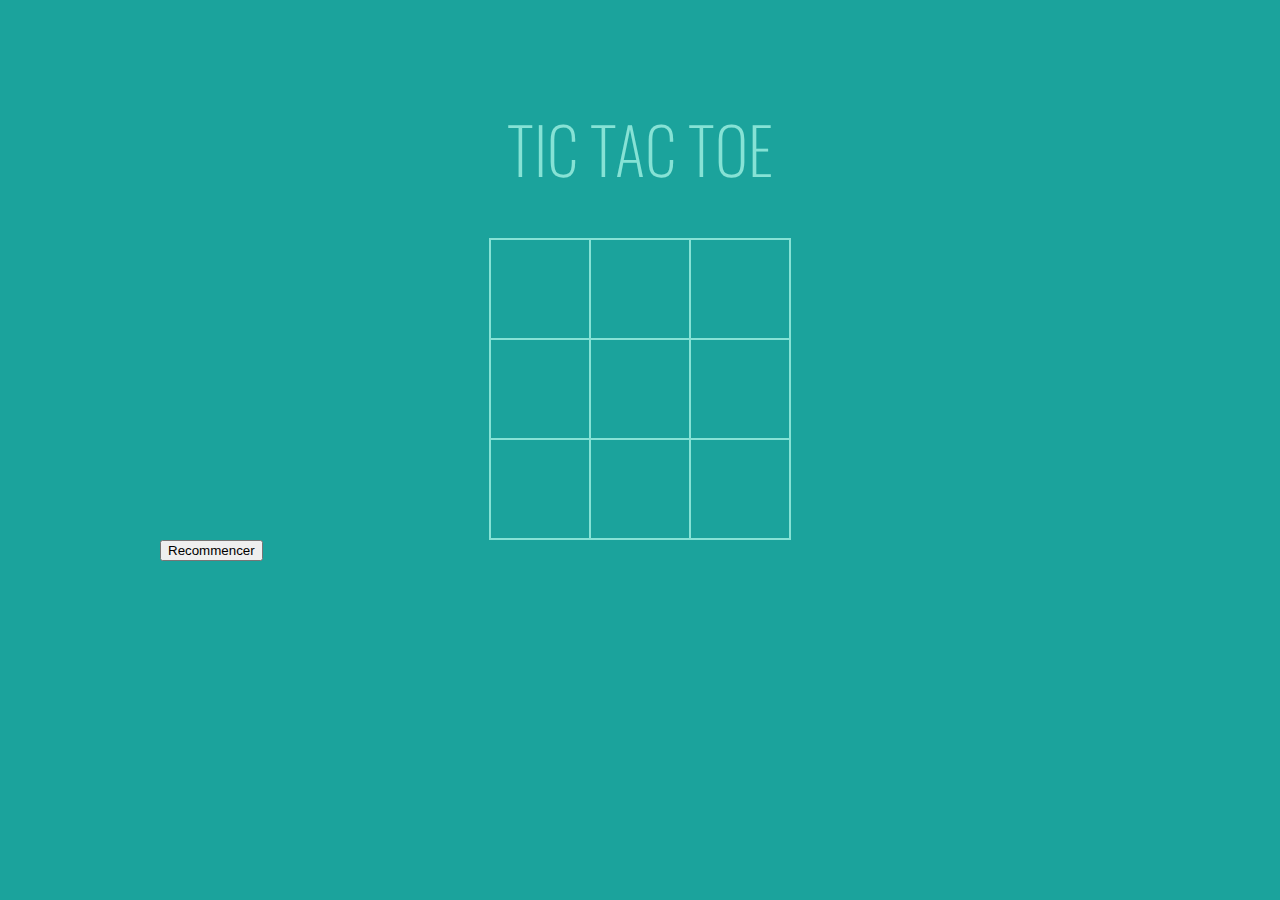
==== tictactoe/index.html @ b1eea05c "tic tac toe" ====
<!DOCTYPE html>
<html lang="fr">
<head>
    <meta charset="UTF-8">
    <title>Tic Tac Toe</title>
    <link rel="stylesheet" type="text/css" href="css/style.css" />
    <link href='https://fonts.googleapis.com/css?family=Oswald:400,300,700' rel='stylesheet' type='text/css'>
</head>

<body>
    <div class="wrapper">
        <h1>Tic Tac Toe</h1>
        <div id="game" class="game">
            <div id="x1y3"></div>
            <div id="x2y3"></div>
            <div id="x3y3"></div>
            <div id="x1y2"></div>
            <div id="x2y2"></div>
            <div id="x3y2"></div>
            <div id="x1y1"></div>
            <div id="x2y1"></div>
            <div id="x3y1"></div>
        </div>
        <button id="reset">Recommencer</button>
    </div>
    
    <script src="js/script.js" type="text/javascript"></script>
</body>
</html>
---- tictactoe/css/style.css ----
body {
    background-color:#1BA39C;
}

.wrapper {
    width:960px;
    margin:auto;
    padding:50px;
}

h1 {
    text-align:center;
    color:#86E2D5;
    font-family: 'Oswald', sans-serif;
    text-transform:uppercase;
    font-weight:lighter;
    font-size:4em;
}

.game {
    margin:auto;
    width:300px;
    display:flex;
    flex-flow:row wrap;
    justify-content:center;
    border:1px solid #86E2D5;
}

.game > div {
    background-color:#1BA39C;
    width:100px;
    height:100px;
    box-sizing:border-box;
    border:1px solid #86E2D5;
}

.player1 {
    background-color:#65C6BB !important;
}

.player2 {
    background-color:#36D7B7 !important;
}
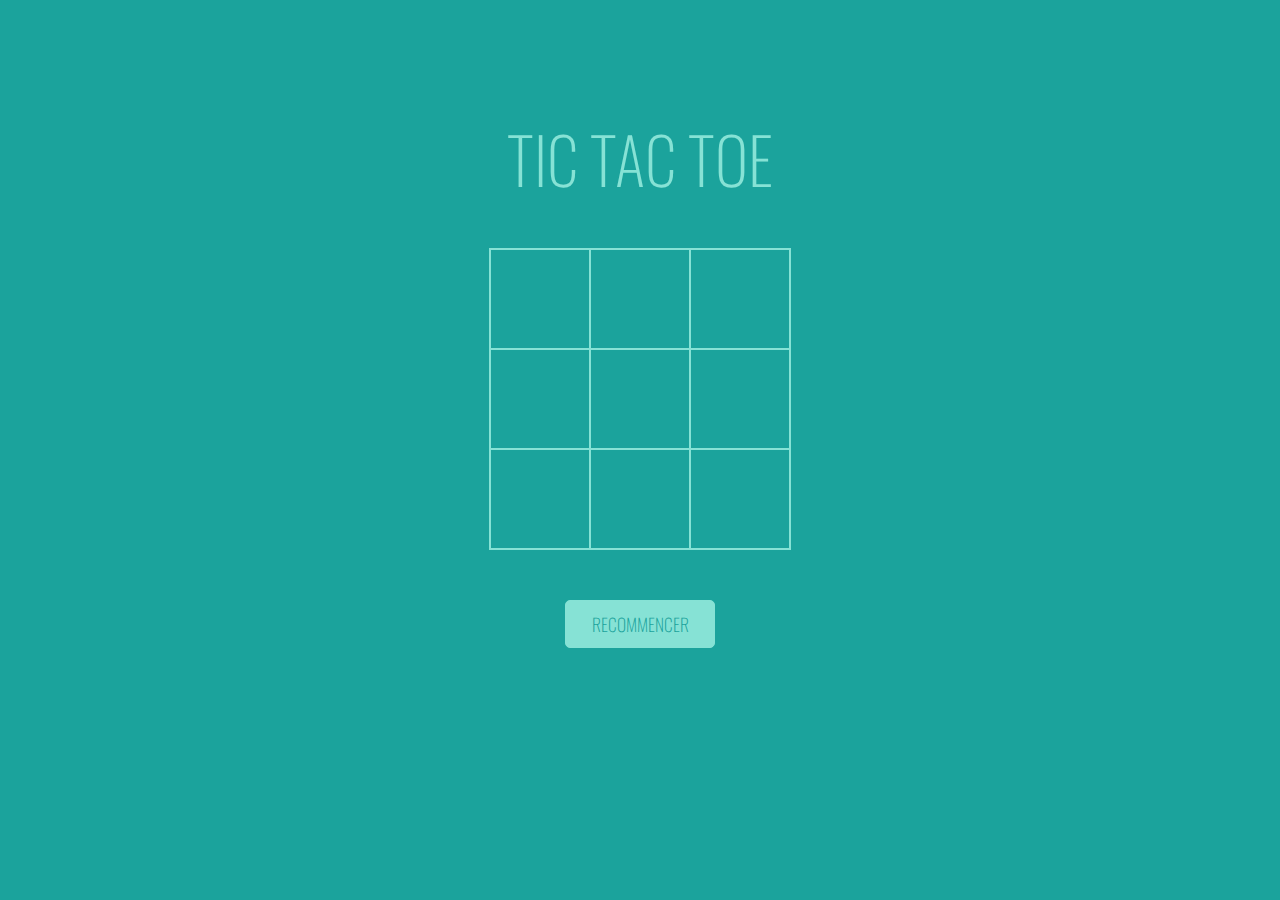
==== commit ba4781ab: "modifs" ====
--- a/tictactoe/index.html
+++ b/tictactoe/index.html
@@ -21,7 +21,9 @@
             <div id="x2y1"></div>
             <div id="x3y1"></div>
         </div>
-        <button id="reset">Recommencer</button>
+        <div class="command">
+            <button id="reset" class="button">Recommencer</button>
+        </div>
     </div>
     
     <script src="js/script.js" type="text/javascript"></script>
--- a/tictactoe/css/style.css
+++ b/tictactoe/css/style.css
@@ -5,7 +5,7 @@
 .wrapper {
     width:960px;
     margin:auto;
-    padding:50px;
+    padding:60px;
 }
 
 h1 {
@@ -40,4 +40,30 @@
 
 .player2 {
     background-color:#36D7B7 !important;
+}
+
+.command {
+    padding-top:50px;
+    margin:auto;
+    width:150px;
+}
+.button {
+    width:150px;
+    padding:10px;
+    border:1px solid #86E2D5;
+    background-color:#86E2D5;
+    border-radius:5px;
+    margin:auto;
+    cursor:pointer;
+    color:#1BA39C;
+    font-family: 'Oswald', sans-serif;
+    text-transform:uppercase;
+    font-weight:lighter;
+    font-size:1.1em;
+}
+
+.button:hover {
+    background-color:#36D7B7;
+    color:#C8F7C5;
+    border:1px solid #36D7B7;
 }